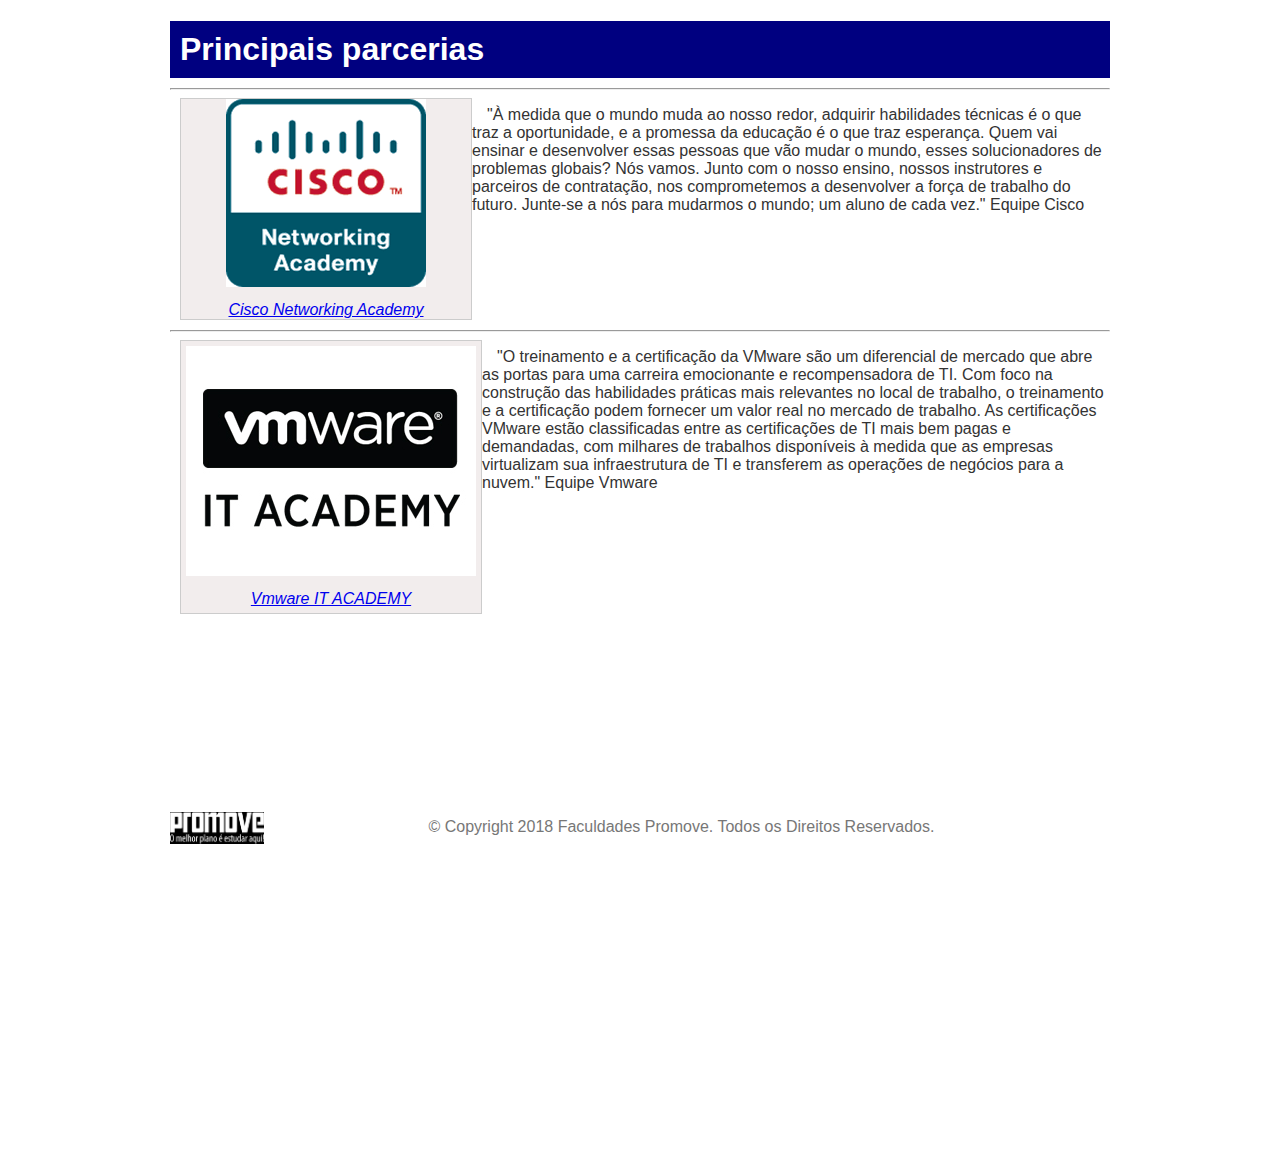
==== parceiros.html @ 163b94b7 "EAD 05 primeiros passos HTML" ====
<!DOCTYPE html>
<head>
    <meta charset='UTF-8'>
    <title>Faculdade Promove Parcerias </title>
    <link rel="stylesheet" href="./css/estilos.css">
</head>
<body>
<h1>Principais parcerias</h1>    
<hr class='quebra'>
    <figure id='cisco'>
        <img src='./img/cisco_networking_academy.png'>
        <figcaption><a href="https://www.netacad.com/pt-br" target="_blank">Cisco Networking Academy</a></figcaption>
    </figure>
    <p>
        "À medida que o mundo muda ao nosso redor, adquirir habilidades técnicas é o que traz a oportunidade, 
        e a promessa da educação é o que traz esperança. Quem vai ensinar e desenvolver essas pessoas que vão mudar o mundo, 
        esses solucionadores de problemas globais? Nós vamos. Junto com o nosso ensino, nossos instrutores e parceiros de contratação, 
        nos comprometemos a desenvolver a força de trabalho do futuro. Junte-se a nós para mudarmos o mundo; um aluno de cada vez." Equipe Cisco
    </p>
<hr class='quebra'>
    <figure id='vmware'>
        <img src='./img/vmware.jpg'>
        <figcaption><a href="https://mylearn.vmware.com/mgrReg/plan.cfm?plan=69513&ui=www_edu" target="_blank">Vmware IT ACADEMY</a></figcaption>
    </figure>
    <p>
        "O treinamento e a certificação da VMware são um diferencial de mercado que abre as portas para uma carreira emocionante e recompensadora de TI. 
        Com foco na construção das habilidades práticas mais relevantes no local de trabalho, o treinamento e a certificação podem fornecer um valor real no mercado de trabalho. 
        As certificações VMware estão classificadas entre as certificações de TI mais bem pagas e demandadas, com milhares de trabalhos disponíveis à medida que as empresas virtualizam sua infraestrutura de TI e transferem as operações de negócios para a nuvem." Equipe Vmware 
    </p>
<div id='rodape'>
    <img src='./img/logo_base.png'> &copy; Copyright 2018 Faculdades Promove. Todos os Direitos Reservados.        
</div>
</body>
</html>
---- css/estilos.css ----
body {
    color: #333333;
    font-family: 'Lucida Sans', 'Lucida Sans Regular', 'Lucida Grande', 
    'Lucida Sans Unicode', Geneva, Verdana, sans-serif;
    margin-left: auto;
    margin-right: auto;
    width: 940px;
}
#cisco{
    background-color: #F2EDED;
    border: 1px solid #ccc;
    text-align: center;
    padding-right: 45px;
    padding-left: 45px;
    margin: 7px;
}
#vmware{
    background-color: #F2EDED;
    border: 1px solid #ccc;
    text-align: center;
    padding: 5px;
    margin: 7px;
}
figcaption {
    font-style: italic;
    margin-top: 10px;
}
p {
    padding: 10 30px;
    text-indent: 15px;
    margin-left: auto;
    margin-right: auto;
}
#cisco_academy {
    margin-left: auto;
    margin-right: auto;
    width: 550px;
}
#vmware_academy {
    margin-left: auto;
    margin-right: auto;
    width: 550px;
}
#rodape {
    color:#777;
    margin: 160px 0;
    padding: 160px 0;
}
#rodape img {
    margin-right: 160px;
    vertical-align: middle;
    width: 94px;
}
#cisco {
    float: left;
    margin: 0 0 10px 10px;
}
#vmware {
    float: left;
    margin: 0 0 10px 10px;
}
.quebra {
    clear:both;
}
h1{
    font-family:"Trebuchet MS", Helvetica, sans-serif;
    color:#FFF;
    background-color:#000080;
    margin-bottom:10px;
    padding:10px;
}
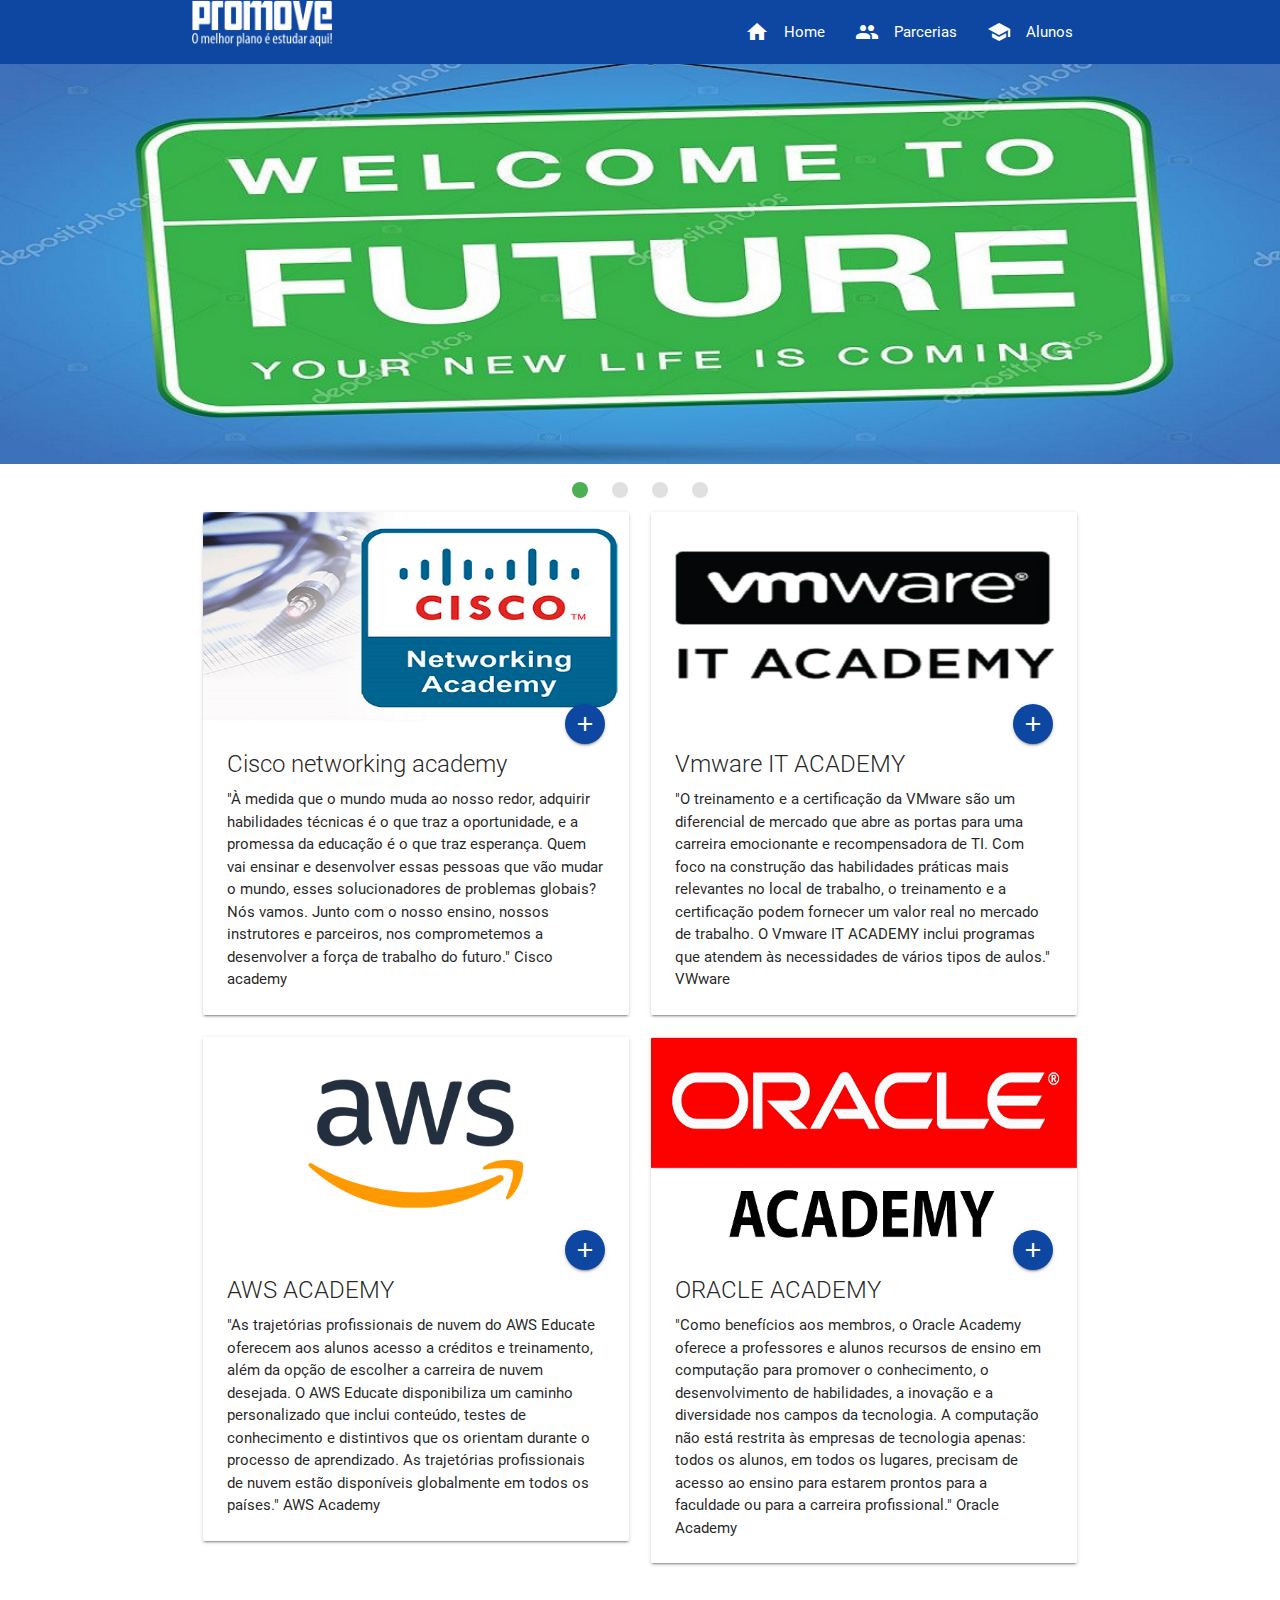
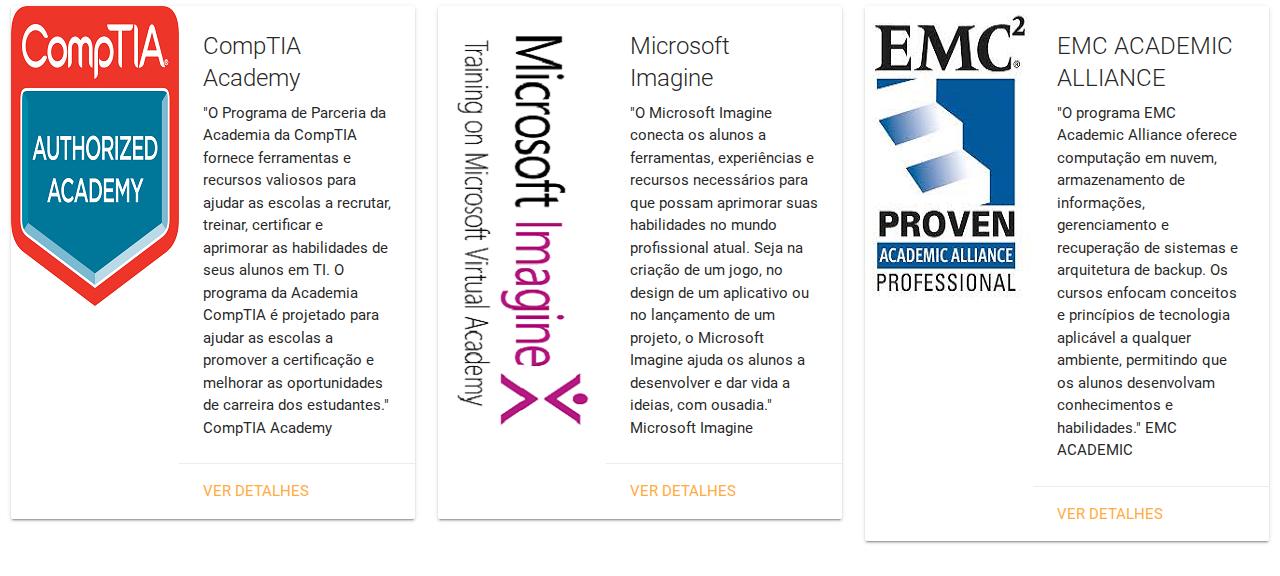
==== commit b93a5714: "EAD 05 Implemetação dos dados." ====
--- a/parceiros.html
+++ b/parceiros.html
@@ -1,34 +1,229 @@
 <!DOCTYPE html>
-<head>
-    <meta charset='UTF-8'>
-    <title>Faculdade Promove Parcerias </title>
-    <link rel="stylesheet" href="./css/estilos.css">
-</head>
-<body>
-<h1>Principais parcerias</h1>    
-<hr class='quebra'>
-    <figure id='cisco'>
-        <img src='./img/cisco_networking_academy.png'>
-        <figcaption><a href="https://www.netacad.com/pt-br" target="_blank">Cisco Networking Academy</a></figcaption>
-    </figure>
-    <p>
-        "À medida que o mundo muda ao nosso redor, adquirir habilidades técnicas é o que traz a oportunidade, 
-        e a promessa da educação é o que traz esperança. Quem vai ensinar e desenvolver essas pessoas que vão mudar o mundo, 
-        esses solucionadores de problemas globais? Nós vamos. Junto com o nosso ensino, nossos instrutores e parceiros de contratação, 
-        nos comprometemos a desenvolver a força de trabalho do futuro. Junte-se a nós para mudarmos o mundo; um aluno de cada vez." Equipe Cisco
-    </p>
-<hr class='quebra'>
-    <figure id='vmware'>
-        <img src='./img/vmware.jpg'>
-        <figcaption><a href="https://mylearn.vmware.com/mgrReg/plan.cfm?plan=69513&ui=www_edu" target="_blank">Vmware IT ACADEMY</a></figcaption>
-    </figure>
-    <p>
-        "O treinamento e a certificação da VMware são um diferencial de mercado que abre as portas para uma carreira emocionante e recompensadora de TI. 
-        Com foco na construção das habilidades práticas mais relevantes no local de trabalho, o treinamento e a certificação podem fornecer um valor real no mercado de trabalho. 
-        As certificações VMware estão classificadas entre as certificações de TI mais bem pagas e demandadas, com milhares de trabalhos disponíveis à medida que as empresas virtualizam sua infraestrutura de TI e transferem as operações de negócios para a nuvem." Equipe Vmware 
-    </p>
-<div id='rodape'>
-    <img src='./img/logo_base.png'> &copy; Copyright 2018 Faculdades Promove. Todos os Direitos Reservados.        
-</div>
-</body>
-</html>+<html>
+  <head>
+    <!--Import Google Icon Font-->
+    <link href="https://fonts.googleapis.com/icon?family=Material+Icons" rel="stylesheet">
+    <!--Import materialize.css-->
+    <link type="text/css" rel="stylesheet" href="css/materialize.min.css"  media="screen,projection"/>
+
+    <!--Let browser know website is optimized for mobile-->
+    <meta name="viewport" content="width=device-width, initial-scale=1.0"/>
+  </head>
+
+  <body>
+
+            <!-- codigo do menu -->
+        <nav class="blue darken-4">
+          <div class="nav-wrapper container">
+            <a href="#" class="brand-logo left"><img src="img/logo_rodape.png " class="responsive" width="140" class="middle"></a>
+            <a href="" data-activates="mobile" class="button-collapse right">
+              <i class="material-icons ">menu</i>
+              </a>
+
+            <!-- menu desktop -->
+            <ul id="nav-desktop" class="right hide-on-med-and-down">
+              <li id="active"><a href="#"><i class="material-icons left">home</i>Home</a></li>
+              <li><a href="#"><i class="material-icons left">group</i>Parcerias</a></li>
+              <li><a href="#"><i class="material-icons left">school</i>Alunos</a></li>
+            </ul>
+
+            <!-- menu mobile -->
+            <ul id="mobile" class="side-nav">
+                  <li id="active"><a href="#"><i class="material-icons left">home</i>Home</a></li>
+                  <li><a href="#"><i class="material-icons left">group</i>Parceras</a></li>
+                  <li><a href="#"><i class="material-icons left">school</i>Alunos</a></li>
+                </ul>
+        </nav>
+
+            <!-- codigo do banner -->
+            <div class="slider">
+                    <ul class="slides">
+                      <li>
+                          <img src="./img/bem_vindos.jpg" alt="Bem Vindos ao Futuro"> <!-- random image -->
+                          <div class="caption center-align">
+                          <h3></h3>
+                          <h5 class="light grey-text text-lighten-3"></h5>
+                      </div> 
+                      </li>                 
+                      <li>
+                        <img src="./img/sistemas_informacao.jpg" alt="Sistemas de Informação"> <!-- random image -->
+                        <div class="caption center-align">
+                          <h3>Sistemas de Informação</h3>
+                          <h5 class="light grey-text text-lighten-3">Graduação</h5>
+                        </div>
+                      </li>
+                      <li>
+                        <img src="./img/rede_computadores.jpg" alt="Redes de Computadores"> <!-- random image -->
+                        <div class="caption left-align">
+                          <h3>Redes de Computadores</h3>
+                          <h5 class="light grey-text text-lighten-3">Graduação Tecnológica</h5>
+                        </div>
+                      </li>
+                      <li>
+                        <img src="./img/sistemas_internet.jpg" alt="Sistemas para Internet"> <!-- random image -->
+                        <div class="caption left-align">
+                          <h3>Sistemas para Internet</h3>
+                          <h5 class="light grey-text text-lighten-3">Graduação Tecnológica</h5>
+                        </div>
+                      </li>
+                      </div>
+                      </li>
+            </div>
+  
+        <!-- codigo do corpo da pagina-->
+        <section class="row container">
+            <article class="col s12 m6">
+                <div class="card">
+                    <div class="card-image">
+                          <img src="./img/Cisco_Academy_Networking.png"alt="Imagem Academy Cisco"> 
+                        <a href="https://www.netacad.com/pt-br" 
+                            class="btn-floating halfway-fab blue darken-4"><i class="material-icons">add</i></a>
+                        </div>
+                        <div class="card-content">
+                            <span class="card-title">Cisco networking academy</span>
+                            <p>
+                                "À medida que o mundo muda ao nosso redor, adquirir habilidades técnicas é o que traz a oportunidade, 
+                                e a promessa da educação é o que traz esperança. Quem vai ensinar e desenvolver essas pessoas que vão mudar o mundo, 
+                                esses solucionadores de problemas globais? Nós vamos. Junto com o nosso ensino, nossos instrutores e parceiros, 
+                                nos comprometemos a desenvolver a força de trabalho do futuro." Cisco academy 
+                            </p>
+                        </div>
+                </div>
+
+            </article>
+
+            <article class="col s12 m6">
+                    <div class="card">
+                        <div class="card-image">
+                              <img src="./img/vmware.png"> 
+                            <a href="https://mylearn.vmware.com/mgrReg/plan.cfm?plan=69513&ui=www_edu" alt="Imagem Academy VMware IT"
+                                class="btn-floating halfway-fab blue darken-4"><i class="material-icons">add</i></a>
+                            </div>
+                            <div class="card-content">
+                                <span class="card-title">Vmware IT ACADEMY</span>
+                                <p>
+                                    "O treinamento e a certificação da VMware são um diferencial de mercado que abre as portas 
+                                    para uma carreira emocionante e recompensadora de TI. Com foco na construção das habilidades
+                                    práticas mais relevantes no local de trabalho, o treinamento e a certificação podem fornecer 
+                                    um valor real no mercado de trabalho. O Vmware IT ACADEMY inclui programas que atendem às necessidades de vários tipos de aulos." VWware
+                                </p>
+                            </div>
+                    </div>
+    
+                </article>
+
+                <article class="col s12 m6">
+                        <div class="card">
+                            <div class="card-image">
+                                  <img src="./img/aws.png" alt="Imagem Academy AWS"> 
+                                <a href="https://aws.amazon.com/pt/education/awsacademy/" 
+                                    class="btn-floating halfway-fab blue darken-4"><i class="material-icons">add</i></a>
+                                </div>
+                                <div class="card-content">
+                                    <span class="card-title">AWS ACADEMY</span>
+                                    <p>
+                                        "As trajetórias profissionais de nuvem do AWS Educate oferecem aos alunos acesso a créditos e treinamento, 
+                                        além da opção de escolher a carreira de nuvem desejada. O AWS Educate disponibiliza um caminho personalizado que inclui conteúdo, 
+                                        testes de conhecimento e distintivos que os orientam durante o processo de aprendizado. 
+                                        As trajetórias profissionais de nuvem estão disponíveis globalmente em todos os países." AWS Academy
+                                    </p>
+                                </div>
+                        </div>
+                </article>
+
+                    <article class="col s12 m6">
+                            <div class="card">
+                                <div class="card-image">
+                                      <img src="./img/oracle_academy.png" alt="Imagem Academy Oracle"> 
+                                    <a href="https://academy.oracle.com/en/oa-web-overview.html" 
+                                        class="btn-floating halfway-fab blue darken-4"><i class="material-icons">add</i></a>
+                                    </div>
+                                    <div class="card-content">
+                                        <span class="card-title">ORACLE ACADEMY</span>
+                                        <p>
+                                            "Como benefícios aos membros, o Oracle Academy oferece a professores e alunos recursos de ensino em computação
+                                             para promover o conhecimento, o desenvolvimento de habilidades, a inovação e a diversidade nos campos da tecnologia.
+                                            A computação não está restrita às empresas de tecnologia apenas: todos os alunos, em todos os lugares, 
+                                            precisam de acesso ao ensino para estarem prontos para a faculdade ou para a carreira profissional." Oracle Academy                                            
+                                        </p>
+                                    </div>
+                            </div>
+                         </article>
+        </section>
+
+        <section class="row cotainer">
+
+                <article class="col s12 m4">
+                    <div class="card horizontal">
+                        <div class="card-image">
+                            <img src="./img/CompTIA_Academy.png" alt="Imagem Academy CompTIA">
+                        </div>
+                        <div class="card-stacked">
+                            <div class="card-content">
+                                <span class="card-title">CompTIA Academy</span>
+                                <p>
+                                    "O Programa de Parceria da Academia da CompTIA fornece ferramentas e recursos valiosos 
+                                    para ajudar as escolas a recrutar, treinar, certificar e aprimorar as habilidades de seus alunos
+                                    em TI. O programa da Academia CompTIA é projetado para ajudar as escolas a promover a certificação
+                                    e melhorar as oportunidades de carreira dos estudantes." CompTIA Academy
+                                </p>
+                            </div>
+                            <div class="card-action"><a href="https://partners.comptia.org/become-a-partner/academy-partner">Ver detalhes</a></div>
+                        </div>
+                    </div>
+                </article>
+
+                <article class="col s12 m4">
+                        <div class="card horizontal">
+                            <div class="card-image">
+                                <img src="./img/Microsoft_Imagine.png" alt="Imagem Microsoft Imagine">
+                            </div>
+                            <div class="card-stacked">
+                                <div class="card-content">
+                                    <span class="card-title">Microsoft Imagine</span>
+                                    <p>
+                                        "O Microsoft Imagine conecta os alunos a ferramentas, experiências e recursos 
+                                        necessários para que possam aprimorar suas habilidades no mundo profissional atual. 
+                                        Seja na criação de um jogo, no design de um aplicativo ou no lançamento de um projeto, 
+                                        o Microsoft Imagine ajuda os alunos a desenvolver e dar vida a ideias, com ousadia." Microsoft Imagine
+                                    </p>
+                                </div>
+                                <div class="card-action"><a href="https://imagine.microsoft.com/pt-BR">Ver detalhes</a></div>
+                            </div>
+                        </div>
+                    </article>
+
+                    <article class="col s12 m4">
+                            <div class="card horizontal">
+                                <div class="card-image">
+                                    <img src="./img/EMC_ACADEMIC_ALLIANCE.png" alt="Imagem Academy EMC">
+                                </div>
+                                <div class="card-stacked">
+                                    <div class="card-content">
+                                        <span class="card-title">EMC ACADEMIC ALLIANCE</span>
+                                        <p>
+                                            "O programa EMC Academic Alliance oferece computação em nuvem, armazenamento de informações, 
+                                            gerenciamento e recuperação de sistemas e arquitetura de backup. Os cursos enfocam conceitos e 
+                                            princípios de tecnologia aplicável a qualquer ambiente, permitindo que os alunos 
+                                            desenvolvam conhecimentos e habilidades."  EMC ACADEMIC 
+                                        </p>
+                                    </div>
+                                    <div class="card-action"><a href="https://education.emc.com/academicalliance/default.aspx">Ver detalhes</a></div> 
+                            </div>
+                        </article>
+            </section>
+    <!--JavaScript e JQuery-->
+    <script type="text/javascript" src="https://code.jquery.com/jquery-3.2.1.min.js"></script>
+    <script type="text/javascript" src="js/materialize.min.js"></script>
+    
+    <script type="text/javascript">
+      $('.button-collapse').sideNiv();
+      </script>
+    <script type="text/javascript">
+        $(document).ready(function(){
+      $('.slider').slider();
+        });s
+    </script>
+  </body>
+</html>
+      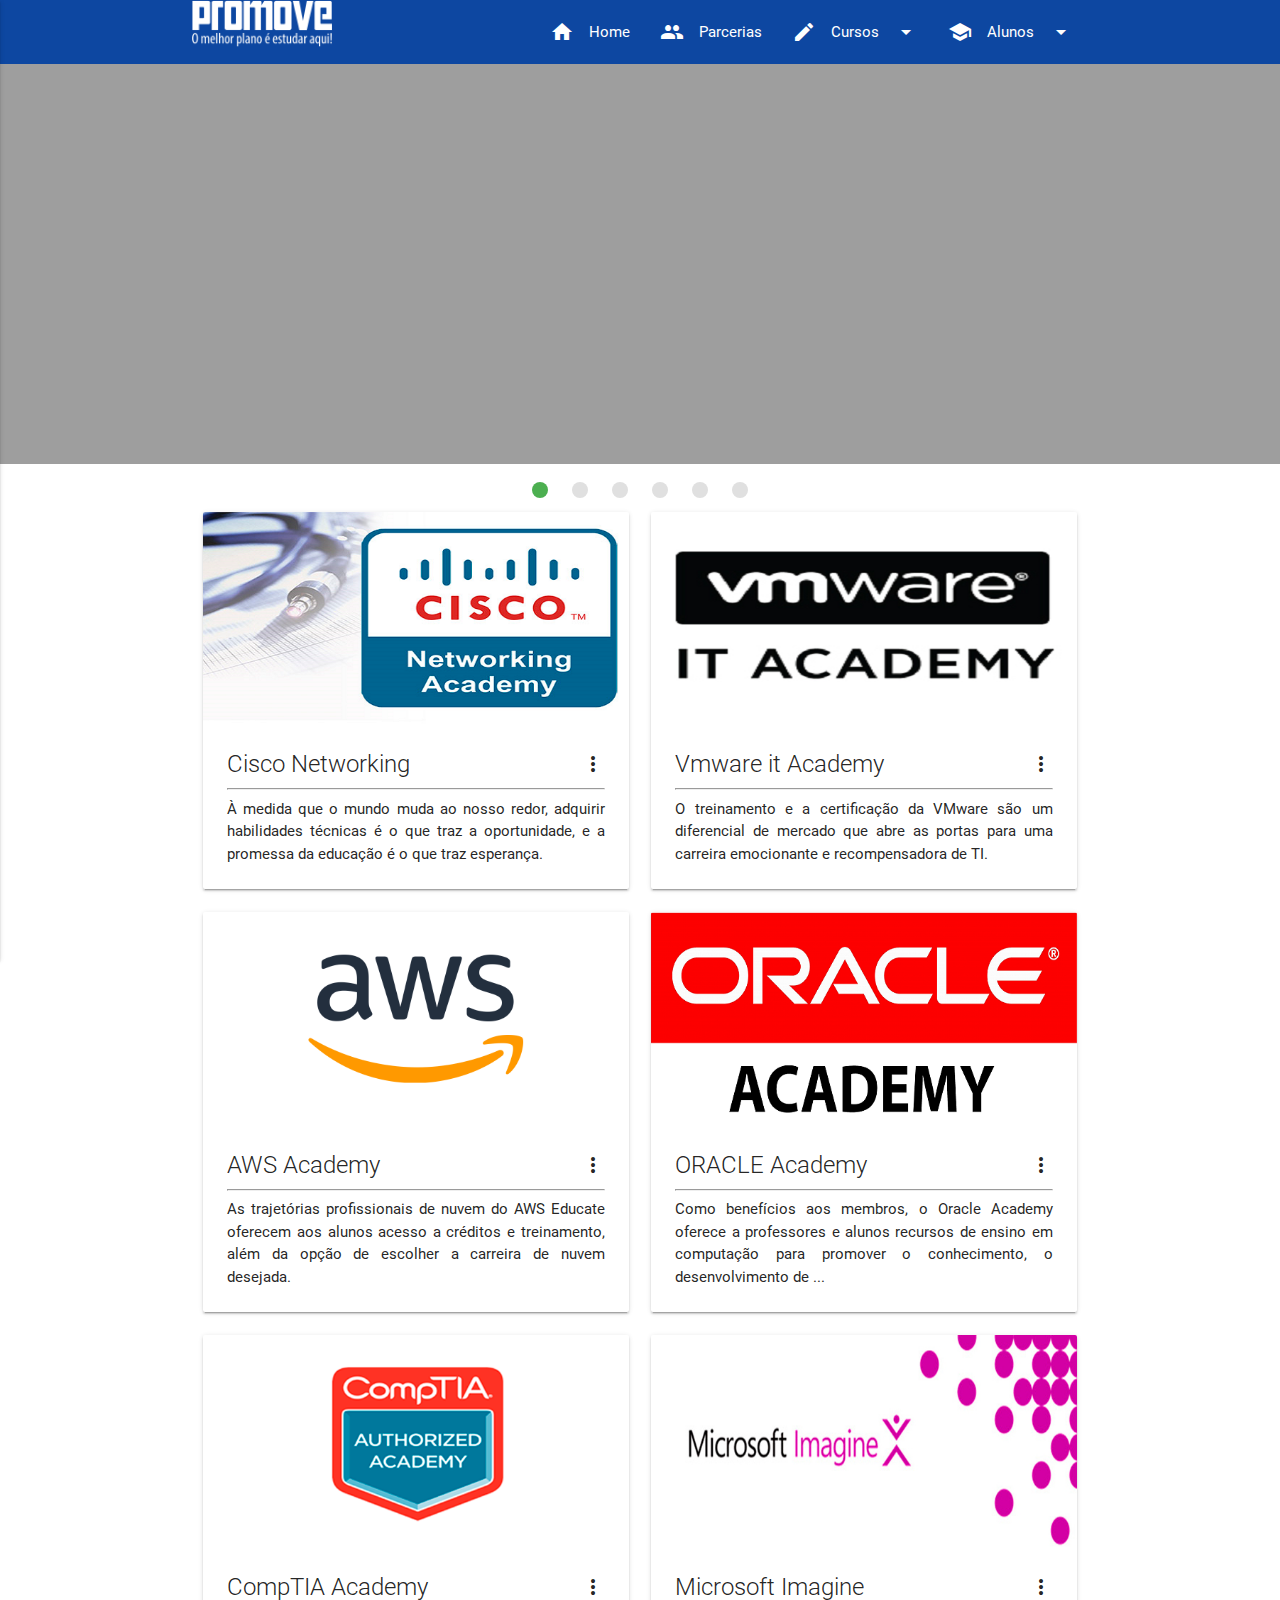
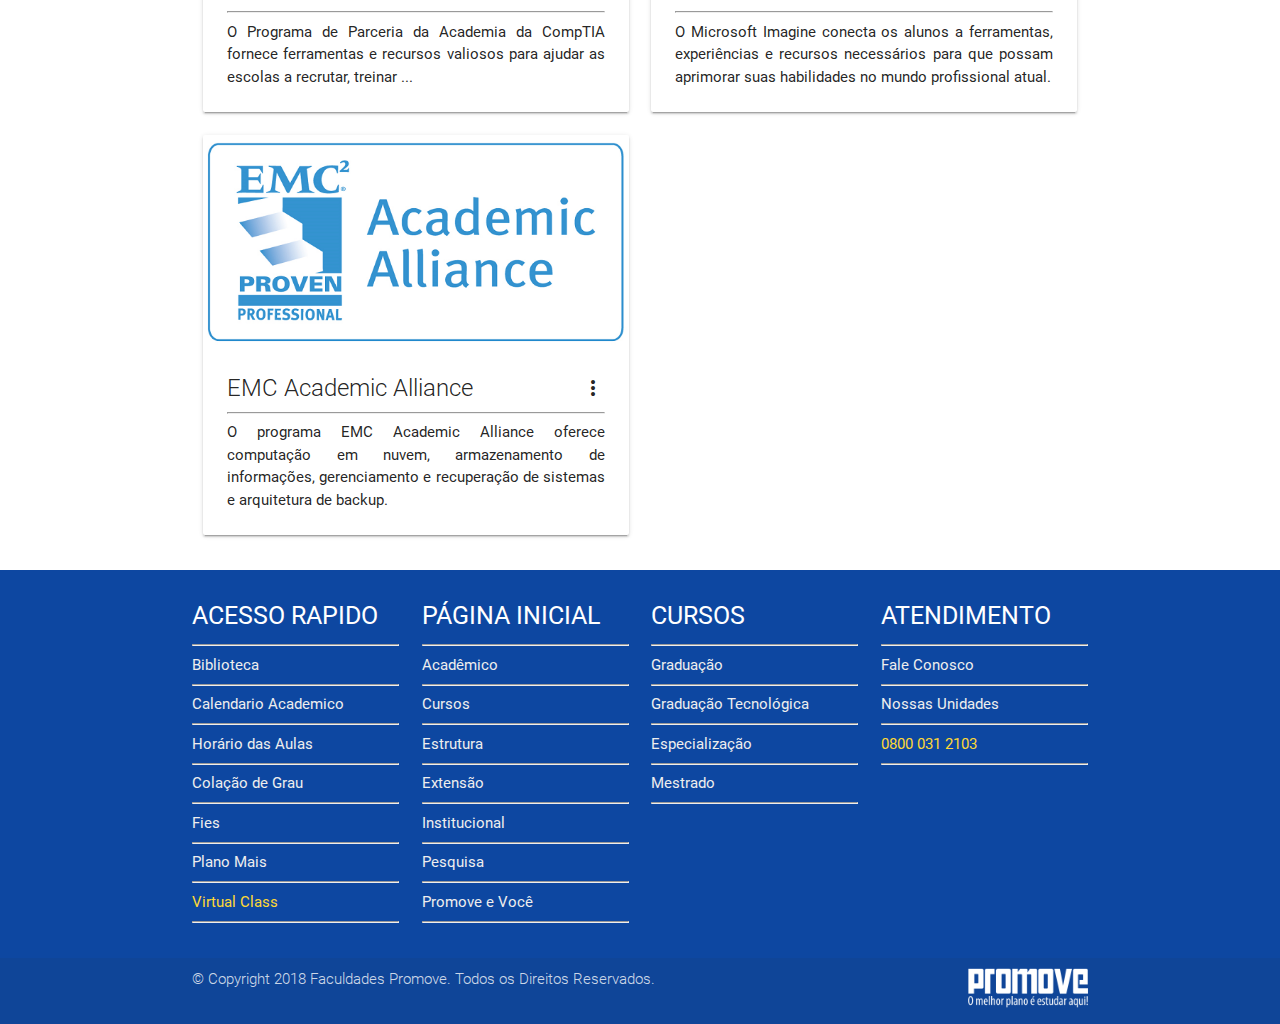
==== commit 820ba51c: "EAD 05 Implemetação finais." ====
--- a/parceiros.html
+++ b/parceiros.html
@@ -8,222 +8,413 @@
 
     <!--Let browser know website is optimized for mobile-->
     <meta name="viewport" content="width=device-width, initial-scale=1.0"/>
+
+    <title>Faculdade Promove</title>
   </head>
 
   <body>
 
             <!-- codigo do menu -->
-        <nav class="blue darken-4">
+
+      <nav class="blue darken-4">
           <div class="nav-wrapper container">
-            <a href="#" class="brand-logo left"><img src="img/logo_rodape.png " class="responsive" width="140" class="middle"></a>
+            <a href="index.html" class="brand-logo left"><img src="img/logo_rodape.png " class="responsive" width="140" class="middle"></a>
             <a href="" data-activates="mobile" class="button-collapse right">
               <i class="material-icons ">menu</i>
               </a>
 
             <!-- menu desktop -->
+
             <ul id="nav-desktop" class="right hide-on-med-and-down">
-              <li id="active"><a href="#"><i class="material-icons left">home</i>Home</a></li>
-              <li><a href="#"><i class="material-icons left">group</i>Parcerias</a></li>
-              <li><a href="#"><i class="material-icons left">school</i>Alunos</a></li>
-            </ul>
+              <li id="active"><a href="http://www.faculdadepromove.br/bh/"  target="_blank"><i class="material-icons left">home</i>Home</a></li>
+              <li><a href="pages/parceiros.html"><i class="material-icons left">group</i>Parcerias</a></li>
+              <li><a class="dropdown-button" data-activates="dropdown2" data-beloworigin="true" ><i class="material-icons left">create</i><i class="material-icons right">arrow_drop_down</i>Cursos</a></li>
+              <li><a class="dropdown-button" data-activates="dropdown" data-beloworigin="true" ><i class="material-icons left">school</i><i class="material-icons right">arrow_drop_down</i>Alunos</a></li>
+              </ul>
 
             <!-- menu mobile -->
+
             <ul id="mobile" class="side-nav">
-                  <li id="active"><a href="#"><i class="material-icons left">home</i>Home</a></li>
-                  <li><a href="#"><i class="material-icons left">group</i>Parceras</a></li>
-                  <li><a href="#"><i class="material-icons left">school</i>Alunos</a></li>
-                </ul>
+                  <li id="active"><a href="http://www.faculdadepromove.br/bh/"  target="_blank"><i class="material-icons left">home</i>Home</a></li>
+                  <li><a href="pages/parceiros.html"><i class="material-icons left">group</i>Parcerias</a></li>
+                  <li><a class="dropdown-button" data-activates="drop2" data-beloworigin="true" ><i class="material-icons left">create</i><i class="material-icons right">arrow_drop_down</i>Cursos</a></li>
+                  <li><a class="dropdown-button" data-activates="drop" data-beloworigin="true" ><i class="material-icons left">school</i><i class="material-icons right">arrow_drop_down</i>Alunos</a></li>
+                </ul>
+
+                <!-- sub menu desktop-->
+
+
+                <ul class="dropdown-content" id="dropdown">
+                  <li><a href="http://www.bibliotecaintegrada.com.br/" target="_blank" class="blue darken-4 white-text">BIBLIOTECA</a></li>
+                  <li><a href="http://www.faculdadepromove.br/bh/laboratorios" target="_blank" class="blue darken-4 white-text">LABORATÓRIO</a></li>
+                  <li><a href="http://www.faculdadepromove.br/bh/salasdeaula" target="_blank" class="blue darken-4 white-text">SALAS DE AULAS</a></li>
+                  <li><a href="http://www.faculdadepromove.br/bh/softwaresmicrosoft" target="_blank" class="blue darken-4 white-text">SOFTWARE MICROSOFT</a></li>
+                  <li><a href="https://promove.virtualclass.com.br/datacenter1/Index1.jsp"  target="_blank" class="blue darken-4 white-text">VIRTUAL CLASS</a></li>
+                  <li><a href="http://www.faculdadepromove.br/bh/wifi"  target="_blank" class="blue darken-4 white-text">WIFI</a></li>
+                </ul>
+
+                <ul class="dropdown-content" id="dropdown2">
+                    <li><a href="http://www.faculdadepromove.br/bh/sistemasparainternet" target="_blank" class="blue darken-4 white-text">Rede de Computadores</a></li>
+                    <li><a href="http://www.faculdadepromove.br/bh/sistemasdeinformacao" target="_blank" class="blue darken-4 white-text">Sistema da Informação</a></li>
+                    <li><a href="http://www.faculdadepromove.br/bh/sistemasparainternet" target="_blank" class="blue darken-4 white-text">Sistema para Internet</a></li>
+                </ul>
+
+                <!-- sub menu mobile-->
+
+                <ul class="dropdown-content" id="drop">
+                    <li><a href="http://www.bibliotecaintegrada.com.br/" target="_blank" class="blue darken-4 white-text">BIBLIOTECA</a></li>
+                    <li><a href="http://www.faculdadepromove.br/bh/laboratorios" target="_blank" class="blue darken-4 white-text">LABORATÓRIO</a></li>
+                    <li><a href="http://www.faculdadepromove.br/bh/salasdeaula" target="_blank" class="blue darken-4 white-text">SALAS DE AULAS</a></li>
+                    <li><a href="http://www.faculdadepromove.br/bh/softwaresmicrosoft" target="_blank" class="blue darken-4 white-text">SOFTWARE MICROSOFT</a></li>
+                    <li><a href="https://promove.virtualclass.com.br/datacenter1/Index1.jsp"  target="_blank" class="blue darken-4 white-text">VIRTUAL CLASS</a></li>
+                    <li><a href="http://www.faculdadepromove.br/bh/wifi"  target="_blank" class="blue darken-4 white-text">WIFI</a></li>
+                  </ul>
+
+                  <ul class="dropdown-content" id="drop2">
+                      <li><a href="http://www.faculdadepromove.br/bh/sistemasparainternet" target="_blank" class="blue darken-4 white-text">Rede de Computadores</a></li>
+                      <li><a href="http://www.faculdadepromove.br/bh/sistemasdeinformacao" target="_blank" class="blue darken-4 white-text">Sistema da Informação</a></li>
+                      <li><a href="http://www.faculdadepromove.br/bh/sistemasparainternet" target="_blank" class="blue darken-4 white-text">Sistema para Internet</a></li>
+                  </ul>
         </nav>
+
 
             <!-- codigo do banner -->
             <div class="slider">
-                    <ul class="slides">
-                      <li>
-                          <img src="./img/bem_vindos.jpg" alt="Bem Vindos ao Futuro"> <!-- random image -->
-                          <div class="caption center-align">
-                          <h3></h3>
-                          <h5 class="light grey-text text-lighten-3"></h5>
-                      </div> 
-                      </li>                 
-                      <li>
-                        <img src="./img/sistemas_informacao.jpg" alt="Sistemas de Informação"> <!-- random image -->
-                        <div class="caption center-align">
-                          <h3>Sistemas de Informação</h3>
-                          <h5 class="light grey-text text-lighten-3">Graduação</h5>
+              <ul class="slides">
+                <li>
+                    <a href="http://www.faculdadepromove.br/bh/" target="_blank"><img src="./img/slide.gif" alt="" class="responsive"></a> <!-- random image -->
+                </li>                 
+                <li>
+                  <a href="http://faculdadepromove.br/bh/noticia_a-prova-e-para-o-aluno-que-perdeu-alguma-va"><img src="./img/slide2.jpg" class="responsive" alt="noticia a prova e para o aluno que perdeu alguma va"></a> <!-- random image -->
+
+                </li>
+                <li>
+                  <a href="http://www.faculdadepromove.br/bh/vestibularagendado"><img src="./img/slide3.png" alt="vestibular agendado" class="responsive"></a> <!-- random image -->
+
+                </li>
+                <li>
+                  <a href="http://www.faculdadepromove.br/bh/promoveempregos" ></a><img src="./img/slide4.png" alt="promove empregos" class="responsive"></a> <!-- random image -->
+
+                </li>
+                <li>
+                    <a href="http://faculdadepromove.br/bh/noticia_npj" ><img src="./img/slide5.png" alt="noticias npj" class="responsive"></a> <!-- random image -->
+
+                  </li>
+                  <li>
+                      <a href="http://www.faculdadepromove.br/bh/ouvidoria" ><img src="./img/slide6.png" alt="ouvidoria" class="responsive"></a> <!-- random image -->
+                      <div class="caption left-align">
+
+                    </li>
+                </div>
+                </li>
+      </div>
+
+
+
+            <!-- codigo do corpo da pagina-->
+            <section class="row container">
+          
+                <article class="col s12 m6">
+                  <div class="card" align="justify">
+                    <div class="card-image">
+                      <img src="img/Cisco_Academy_Networking.png" alt="">
+                    </div>
+                    <div class="card-content ">
+                      <span class="card-title activator ">Cisco Networking<i class="material-icons right">more_vert</i>
+                      </span>
+                      <hr>
+                      <p>À medida que o mundo muda ao nosso redor, adquirir habilidades técnicas é o que traz a oportunidade, 
+                        e a promessa da educação é o que traz esperança.</p>
+                    </div>
+                    <div class="card-reveal">
+                      <div class="card-content">
+                        <span class="card-title activator">Cisco Networking<i class="material-icons right">close</i>
+                        </span>
+                        <hr>
+                        <p>À medida que o mundo muda ao nosso redor, adquirir habilidades técnicas é o que traz a oportunidade, 
+                          e a promessa da educação é o que traz esperança. Quem vai ensinar e desenvolver essas pessoas que vão mudar o mundo, 
+                          esses solucionadores de problemas globais? Nós vamos. Junto com o nosso ensino, nossos instrutores e parceiros, 
+                          nos comprometemos a desenvolver a força de trabalho do futuro.</p>
+                      </div>
+                      <hr>
+                      <div class="ard-action"><a href="https://www.netacad.com/pt-br" target="_blank" class="blue darken-4 waves-effect waves-light btn">PAGINA OFICIAL</a></div>
+                    </div>
+                  </div>
+                </article>
+      
+      
+                <article class="col s12 m6">
+                    <div class="card" align="justify">
+                      <div class="card-image">
+                        <img src="img/vmware.png" alt="">
+                      </div>
+                      <div class="card-content">
+                        <span class="card-title activator ">Vmware it Academy<i class="material-icons right">more_vert</i>
+                        </span>
+                        <hr>
+                        <p>O treinamento e a certificação da VMware são um diferencial de mercado que abre as portas 
+                            para uma carreira emocionante e recompensadora de TI.</p>
+                      </div>
+                      <div class="card-reveal">
+                        <div class="card-content">
+                          <span class="card-title activator">VmWare it Academy<i class="material-icons right">close</i>
+                          </span>
+                          <hr>
+                          <p>O treinamento e a certificação da VMware são um diferencial de mercado que abre as portas 
+                              para uma carreira emocionante e recompensadora de TI. Com foco na construção das habilidades
+                              práticas mais relevantes no local de trabalho, o treinamento e a certificação podem fornecer 
+                              um valor real no mercado de trabalho. O Vmware IT ACADEMY inclui programas que atendem às 
+                              necessidades de vários tipos de aulos.</p>
                         </div>
-                      </li>
-                      <li>
-                        <img src="./img/rede_computadores.jpg" alt="Redes de Computadores"> <!-- random image -->
-                        <div class="caption left-align">
-                          <h3>Redes de Computadores</h3>
-                          <h5 class="light grey-text text-lighten-3">Graduação Tecnológica</h5>
-                        </div>
-                      </li>
-                      <li>
-                        <img src="./img/sistemas_internet.jpg" alt="Sistemas para Internet"> <!-- random image -->
-                        <div class="caption left-align">
-                          <h3>Sistemas para Internet</h3>
-                          <h5 class="light grey-text text-lighten-3">Graduação Tecnológica</h5>
-                        </div>
-                      </li>
+                        <hr>
+                        <div class="ard-action"><a href="https://mylearn.vmware.com/mgrReg/plan.cfm?plan=69513&ui=www_edu" target="_blank" class="blue darken-4 waves-effect waves-light btn">PAGINA OFICIAL</a></div>
                       </div>
-                      </li>
-            </div>
-  
-        <!-- codigo do corpo da pagina-->
-        <section class="row container">
-            <article class="col s12 m6">
-                <div class="card">
-                    <div class="card-image">
-                          <img src="./img/Cisco_Academy_Networking.png"alt="Imagem Academy Cisco"> 
-                        <a href="https://www.netacad.com/pt-br" 
-                            class="btn-floating halfway-fab blue darken-4"><i class="material-icons">add</i></a>
+                    </div>
+                  </article>
+        
+      
+                  <article class="col s12 m6">
+                      <div class="card" align="justify">
+                        <div class="card-image">
+                          <img src="img/aws.png" alt="">
                         </div>
                         <div class="card-content">
-                            <span class="card-title">Cisco networking academy</span>
-                            <p>
-                                "À medida que o mundo muda ao nosso redor, adquirir habilidades técnicas é o que traz a oportunidade, 
-                                e a promessa da educação é o que traz esperança. Quem vai ensinar e desenvolver essas pessoas que vão mudar o mundo, 
-                                esses solucionadores de problemas globais? Nós vamos. Junto com o nosso ensino, nossos instrutores e parceiros, 
-                                nos comprometemos a desenvolver a força de trabalho do futuro." Cisco academy 
-                            </p>
+                          <span class="card-title activator ">AWS Academy<i class="material-icons right">more_vert</i>
+                          </span>
+                          <hr>
+                          <p>As trajetórias profissionais de nuvem do AWS Educate oferecem aos alunos acesso a créditos e treinamento, 
+                              além da opção de escolher a carreira de nuvem desejada.</p>
                         </div>
-                </div>
-
-            </article>
-
-            <article class="col s12 m6">
-                    <div class="card">
-                        <div class="card-image">
-                              <img src="./img/vmware.png"> 
-                            <a href="https://mylearn.vmware.com/mgrReg/plan.cfm?plan=69513&ui=www_edu" alt="Imagem Academy VMware IT"
-                                class="btn-floating halfway-fab blue darken-4"><i class="material-icons">add</i></a>
-                            </div>
+                        <div class="card-reveal">
+                          <div class="card-content">
+                            <span class="card-title activator">AWS Academy<i class="material-icons right">close</i>
+                            </span>
+                            <hr>
+                            <p>As trajetórias profissionais de nuvem do AWS Educate oferecem aos alunos acesso a créditos e treinamento, 
+                                além da opção de escolher a carreira de nuvem desejada. O AWS Educate disponibiliza um caminho personalizado que inclui conteúdo, 
+                                testes de conhecimento e distintivos que os orientam durante o processo de aprendizado. 
+                                As trajetórias profissionais de nuvem estão disponíveis globalmente em todos os países.</p>
+                          </div>
+                          <hr>
+                          <div class="ard-action"><a href="https://aws.amazon.com/pt/education/awsacademy/" target="_blank" class="blue darken-4 waves-effect waves-light btn">PAGINA OFICIAL</a></div>
+                        </div>
+                      </div>
+                    </article>
+      
+      
+                    <article class="col s12 m6">
+                        <div class="card" align="justify">
+                          <div class="card-image">
+                            <img src="img/oracle_academy.png" alt="">
+                          </div>
+                          <div class="card-content">
+                            <span class="card-title activator ">ORACLE Academy<i class="material-icons right">more_vert</i>
+                            </span>
+                            <hr>
+                            <p>Como benefícios aos membros, o Oracle Academy oferece a professores e alunos recursos de ensino em computação
+                                para promover o conhecimento, o desenvolvimento de ...</p>
+                          </div>
+                          <div class="card-reveal">
                             <div class="card-content">
-                                <span class="card-title">Vmware IT ACADEMY</span>
-                                <p>
-                                    "O treinamento e a certificação da VMware são um diferencial de mercado que abre as portas 
-                                    para uma carreira emocionante e recompensadora de TI. Com foco na construção das habilidades
-                                    práticas mais relevantes no local de trabalho, o treinamento e a certificação podem fornecer 
-                                    um valor real no mercado de trabalho. O Vmware IT ACADEMY inclui programas que atendem às necessidades de vários tipos de aulos." VWware
-                                </p>
-                            </div>
-                    </div>
-    
-                </article>
-
-                <article class="col s12 m6">
-                        <div class="card">
+                              <span class="card-title activator">ORACLE Academy<i class="material-icons right">close</i>
+                              </span>
+                              <hr>
+                              <p>Como benefícios aos membros, o Oracle Academy oferece a professores e alunos recursos de ensino em computação
+                                  para promover o conhecimento, o desenvolvimento de habilidades, a inovação e a diversidade nos campos da tecnologia.
+                                 A computação não está restrita às empresas de tecnologia apenas: todos os alunos, em todos os lugares, 
+                                 precisam de acesso ao ensino para estarem prontos para a faculdade ou para a carreira profissional.</p>
+                            </div>
+                            <hr>
+                            <div class="ard-action"><a href="https://academy.oracle.com/en/oa-web-overview.html" target="_blank" class="blue darken-4 waves-effect waves-light btn">PAGINA OFICIAL</a></div>
+                          </div>
+                        </div>
+                      </article>
+
+                      <article class="col s12 m6">
+                          <div class="card" align="justify">
                             <div class="card-image">
-                                  <img src="./img/aws.png" alt="Imagem Academy AWS"> 
-                                <a href="https://aws.amazon.com/pt/education/awsacademy/" 
-                                    class="btn-floating halfway-fab blue darken-4"><i class="material-icons">add</i></a>
-                                </div>
-                                <div class="card-content">
-                                    <span class="card-title">AWS ACADEMY</span>
-                                    <p>
-                                        "As trajetórias profissionais de nuvem do AWS Educate oferecem aos alunos acesso a créditos e treinamento, 
-                                        além da opção de escolher a carreira de nuvem desejada. O AWS Educate disponibiliza um caminho personalizado que inclui conteúdo, 
-                                        testes de conhecimento e distintivos que os orientam durante o processo de aprendizado. 
-                                        As trajetórias profissionais de nuvem estão disponíveis globalmente em todos os países." AWS Academy
-                                    </p>
-                                </div>
-                        </div>
-                </article>
-
-                    <article class="col s12 m6">
-                            <div class="card">
-                                <div class="card-image">
-                                      <img src="./img/oracle_academy.png" alt="Imagem Academy Oracle"> 
-                                    <a href="https://academy.oracle.com/en/oa-web-overview.html" 
-                                        class="btn-floating halfway-fab blue darken-4"><i class="material-icons">add</i></a>
-                                    </div>
-                                    <div class="card-content">
-                                        <span class="card-title">ORACLE ACADEMY</span>
-                                        <p>
-                                            "Como benefícios aos membros, o Oracle Academy oferece a professores e alunos recursos de ensino em computação
-                                             para promover o conhecimento, o desenvolvimento de habilidades, a inovação e a diversidade nos campos da tecnologia.
-                                            A computação não está restrita às empresas de tecnologia apenas: todos os alunos, em todos os lugares, 
-                                            precisam de acesso ao ensino para estarem prontos para a faculdade ou para a carreira profissional." Oracle Academy                                            
-                                        </p>
-                                    </div>
-                            </div>
-                         </article>
-        </section>
-
-        <section class="row cotainer">
-
-                <article class="col s12 m4">
-                    <div class="card horizontal">
-                        <div class="card-image">
-                            <img src="./img/CompTIA_Academy.png" alt="Imagem Academy CompTIA">
-                        </div>
-                        <div class="card-stacked">
+                              <img src="img/CompTIA_Academy.png" alt="">
+                            </div>
                             <div class="card-content">
-                                <span class="card-title">CompTIA Academy</span>
-                                <p>
-                                    "O Programa de Parceria da Academia da CompTIA fornece ferramentas e recursos valiosos 
+                              <span class="card-title activator ">CompTIA Academy<i class="material-icons right">more_vert</i>
+                              </span>
+                              <hr>
+                              <p>O Programa de Parceria da Academia da CompTIA fornece ferramentas e recursos valiosos 
+                                  para ajudar as escolas a recrutar, treinar ...</p>
+                            </div>
+                            <div class="card-reveal">
+                              <div class="card-content">
+                                <span class="card-title activator">ORACLE Academy<i class="material-icons right">close</i>
+                                </span>
+                                <hr>
+                                <p>O Programa de Parceria da Academia da CompTIA fornece ferramentas e recursos valiosos 
                                     para ajudar as escolas a recrutar, treinar, certificar e aprimorar as habilidades de seus alunos
                                     em TI. O programa da Academia CompTIA é projetado para ajudar as escolas a promover a certificação
-                                    e melhorar as oportunidades de carreira dos estudantes." CompTIA Academy
-                                </p>
-                            </div>
-                            <div class="card-action"><a href="https://partners.comptia.org/become-a-partner/academy-partner">Ver detalhes</a></div>
-                        </div>
-                    </div>
-                </article>
-
-                <article class="col s12 m4">
-                        <div class="card horizontal">
+                                    e melhorar as oportunidades de carreira dos estudantes.</p>
+                              </div>
+                              <hr>
+                              <div class="ard-action"><a href="https://partners.comptia.org/become-a-partner/academy-partner" target="_blank" class="blue darken-4 waves-effect waves-light btn">PAGINA OFICIAL</a></div>
+                            </div>
+                          </div>
+                        </article>
+
+                        <article class="col s12 m6">
+                          <div class="card" align="justify">
                             <div class="card-image">
-                                <img src="./img/Microsoft_Imagine.png" alt="Imagem Microsoft Imagine">
-                            </div>
-                            <div class="card-stacked">
-                                <div class="card-content">
-                                    <span class="card-title">Microsoft Imagine</span>
-                                    <p>
-                                        "O Microsoft Imagine conecta os alunos a ferramentas, experiências e recursos 
-                                        necessários para que possam aprimorar suas habilidades no mundo profissional atual. 
-                                        Seja na criação de um jogo, no design de um aplicativo ou no lançamento de um projeto, 
-                                        o Microsoft Imagine ajuda os alunos a desenvolver e dar vida a ideias, com ousadia." Microsoft Imagine
-                                    </p>
-                                </div>
-                                <div class="card-action"><a href="https://imagine.microsoft.com/pt-BR">Ver detalhes</a></div>
-                            </div>
-                        </div>
-                    </article>
-
-                    <article class="col s12 m4">
-                            <div class="card horizontal">
-                                <div class="card-image">
-                                    <img src="./img/EMC_ACADEMIC_ALLIANCE.png" alt="Imagem Academy EMC">
-                                </div>
-                                <div class="card-stacked">
-                                    <div class="card-content">
-                                        <span class="card-title">EMC ACADEMIC ALLIANCE</span>
-                                        <p>
-                                            "O programa EMC Academic Alliance oferece computação em nuvem, armazenamento de informações, 
-                                            gerenciamento e recuperação de sistemas e arquitetura de backup. Os cursos enfocam conceitos e 
-                                            princípios de tecnologia aplicável a qualquer ambiente, permitindo que os alunos 
-                                            desenvolvam conhecimentos e habilidades."  EMC ACADEMIC 
-                                        </p>
-                                    </div>
-                                    <div class="card-action"><a href="https://education.emc.com/academicalliance/default.aspx">Ver detalhes</a></div> 
-                            </div>
+                              <img src="img/Microsoft_Imagine.jpg" alt="">
+                            </div>
+                            <div class="card-content">
+                              <span class="card-title activator ">Microsoft Imagine<i class="material-icons right">more_vert</i>
+                              </span>
+                              <hr>
+                              <p>O Microsoft Imagine conecta os alunos a ferramentas, experiências e recursos 
+                                necessários para que possam aprimorar suas habilidades no mundo profissional atual.</p>
+                            </div>
+                            <div class="card-reveal">
+                              <div class="card-content">
+                                <span class="card-title activator">Microsoft Imagine<i class="material-icons right">close</i>
+                                </span>
+                                <hr>
+                                <p>O Microsoft Imagine conecta os alunos a ferramentas, experiências e recursos 
+                                  necessários para que possam aprimorar suas habilidades no mundo profissional atual. 
+                                  Seja na criação de um jogo, no design de um aplicativo ou no lançamento de um projeto, 
+                                  o Microsoft Imagine ajuda os alunos a desenvolver e dar vida a ideias, com ousadia.</p>
+                              </div>
+                              <hr>
+                              <div class="ard-action"><a href="https://imagine.microsoft.com/pt-BR" target="_blank" class="blue darken-4 waves-effect waves-light btn">PAGINA OFICIAL</a></div>
+                            </div>
+                          </div>
                         </article>
-            </section>
-    <!--JavaScript e JQuery-->
+      
+
+                        <article class="col s12 m6">
+                          <div class="card" align="justify">
+                            <div class="card-image">
+                              <img src="img/EMC_ACADEMIC_ALLIANCE.png" alt="">
+                            </div>
+                            <div class="card-content">
+                              <span class="card-title activator ">EMC Academic Alliance<i class="material-icons right">more_vert</i>
+                              </span>
+                              <hr>
+                              <p>O programa EMC Academic Alliance oferece computação em nuvem, armazenamento de informações, 
+                                gerenciamento e recuperação de sistemas e arquitetura de backup.</p>
+                            </div>
+                            <div class="card-reveal">
+                              <div class="card-content">
+                                <span class="card-title activator">EMC Academic Alliance<i class="material-icons right">close</i>
+                                </span>
+                                <hr>
+                                <p>O programa EMC Academic Alliance oferece computação em nuvem, armazenamento de informações, 
+                                  gerenciamento e recuperação de sistemas e arquitetura de backup. Os cursos enfocam conceitos e 
+                                  princípios de tecnologia aplicável a qualquer ambiente, permitindo que os alunos 
+                                  desenvolvam conhecimentos e habilidades.</p>
+                              </div>
+                              <hr>
+                              <div class="ard-action"><a href="https://education.emc.com/academicalliance/default.aspx" target="_blank" class="blue darken-4 waves-effect waves-light btn">PAGINA OFICIAL</a></div>
+                            </div>
+                          </div>
+                        </article>
+              </section>
+  
+
+
+        <footer class="page-footer blue darken-4">
+          <div class="container">
+            <div class="row">
+
+              <div class="col s12 m3">
+                <h5 class="white-text">ACESSO RAPIDO</h5>
+                <ul>
+                  <hr>
+                  <li><a class="grey-text text-lighten-3" href="http://www.bibliotecaintegrada.com.br/" target="_blank">Biblioteca</a></li>
+                  <hr>
+                  <li><a class="grey-text text-lighten-3" href="http://www.faculdadepromove.br/bh/calendarioacademico" target="_blank">Calendario Academico</a></li>
+                  <hr>
+                  <li><a class="grey-text text-lighten-3" href="http://www.faculdadepromove.br/bh/horariodasaulas" target="_blank">Horário das Aulas</a></li>
+                  <hr>
+                  <li><a class="grey-text text-lighten-3" href="http://www.faculdadepromove.br/bh/colacaodegrau" target="_blank">Colação de Grau</a></li>
+                  <hr>
+                  <li><a class="grey-text text-lighten-3" href="http://www.faculdadepromove.br/bh/fies" target="_blank">Fies</a></li>
+                  <hr>
+                  <li><a class="grey-text text-lighten-3" href="http://www.faculdadepromove.br/bh/planomais" target="_blank">Plano Mais</a></li>
+                  <hr>
+                  <li><a class="yellow-text text-darken-1" href="https://promove.virtualclass.com.br/datacenter1/Index1.jsp" target="_blank">Virtual Class</a></li>
+                <hr>
+                </ul>
+              </div>
+              <div class="col s12 m3">
+                <h5 class="white-text">PÁGINA INICIAL</h5>
+                <ul>
+                  <hr>
+                  <li><a class="grey-text text-lighten-3" href="http://www.faculdadepromove.br/bh/academico" target="_blank">Acadêmico</a></li>
+                  <hr>
+                  <li><a class="grey-text text-lighten-3" href="http://www.faculdadepromove.br/bh/cursos" target="_blank">Cursos</a></li>
+                  <hr>
+                  <li><a class="grey-text text-lighten-3" href="http://www.faculdadepromove.br/bh/estrutura" target="_blank">Estrutura</a></li>
+                  <hr>
+                  <li><a class="grey-text text-lighten-3" href="http://www.faculdadepromove.br/bh/extensao" target="_blank">Extensão</a></li>
+                  <hr>
+                  <li><a class="grey-text text-lighten-3" href="http://www.faculdadepromove.br/bh/institucional" target="_blank">Institucional</a></li>
+                  <hr>
+                  <li><a class="grey-text text-lighten-3" href="http://www.faculdadepromove.br/bh/pesquisa" target="_blank">Pesquisa</a></li>
+                  <hr>
+                  <li><a class="grey-text text-lighten-3" href="http://www.faculdadepromove.br/bh/promoveevoce" target="_blank">Promove e Você</a></li>
+                <hr>
+                </ul>
+              </div>
+
+              <div class="col s12 m3">
+                <h5 class="white-text">CURSOS</h5>
+                <ul>
+                  <hr>
+                  <li><a class="grey-text text-lighten-3" href="http://www.faculdadepromove.br/bh/graduacao" target="_blank">Graduação</a></li>
+                  <hr>
+                  <li><a class="grey-text text-lighten-3" href="http://www.faculdadepromove.br/bh/graduacaotecnologica" target="_blank">Graduação Tecnológica</a></li>
+                  <hr>
+                  <li><a class="grey-text text-lighten-3" href="http://www.faculdadepromove.br/bh/especializacao" target="_blank">Especialização</a></li>
+                  <hr>
+                  <li><a class="grey-text text-lighten-3" href="http://www.mestradoti.com.br/site/" target="_blank">Mestrado</a></li>
+                  <hr>
+                </ul>
+              </div>
+
+              <div class="col s12 m3">
+                <h5 class="white-text">ATENDIMENTO</h5>
+                <ul>
+                  <hr>
+                  <li><a class="grey-text text-lighten-3" href="http://www.faculdadepromove.br/bh/atendimento" target="_blank">Fale Conosco</a></li>
+                  <hr>
+                  <li><a class="grey-text text-lighten-3" href="http://www.faculdadepromove.br/bh/atendimento" target="_blank">Nossas Unidades</a></li>
+                  <hr>
+                  <li><a class="yellow-text text-darken-1" >0800 031 2103</a></li>
+                <hr>
+                </ul>
+              </div>
+
+            </div>
+          </div>
+          <div class="footer-copyright">
+            <div class="container">
+              &copy; Copyright 2018 Faculdades Promove. Todos os Direitos Reservados.
+            <a class="grey-text text-lighten-4 right" href="index.html"><img src="img/logo_rodape.png" alt="" width="120"></a>
+            </div>
+          </div>
+        </footer>
+
+
+
+
+
+           
+
+
+            <!--JavaScript e JQuery-->
     <script type="text/javascript" src="https://code.jquery.com/jquery-3.2.1.min.js"></script>
     <script type="text/javascript" src="js/materialize.min.js"></script>
     
-    <script type="text/javascript">
-      $('.button-collapse').sideNiv();
-      </script>
-    <script type="text/javascript">
-        $(document).ready(function(){
-      $('.slider').slider();
-        });s
-    </script>
+
+    <script src="js/init.js"></script>
+
   </body>
 </html>
       